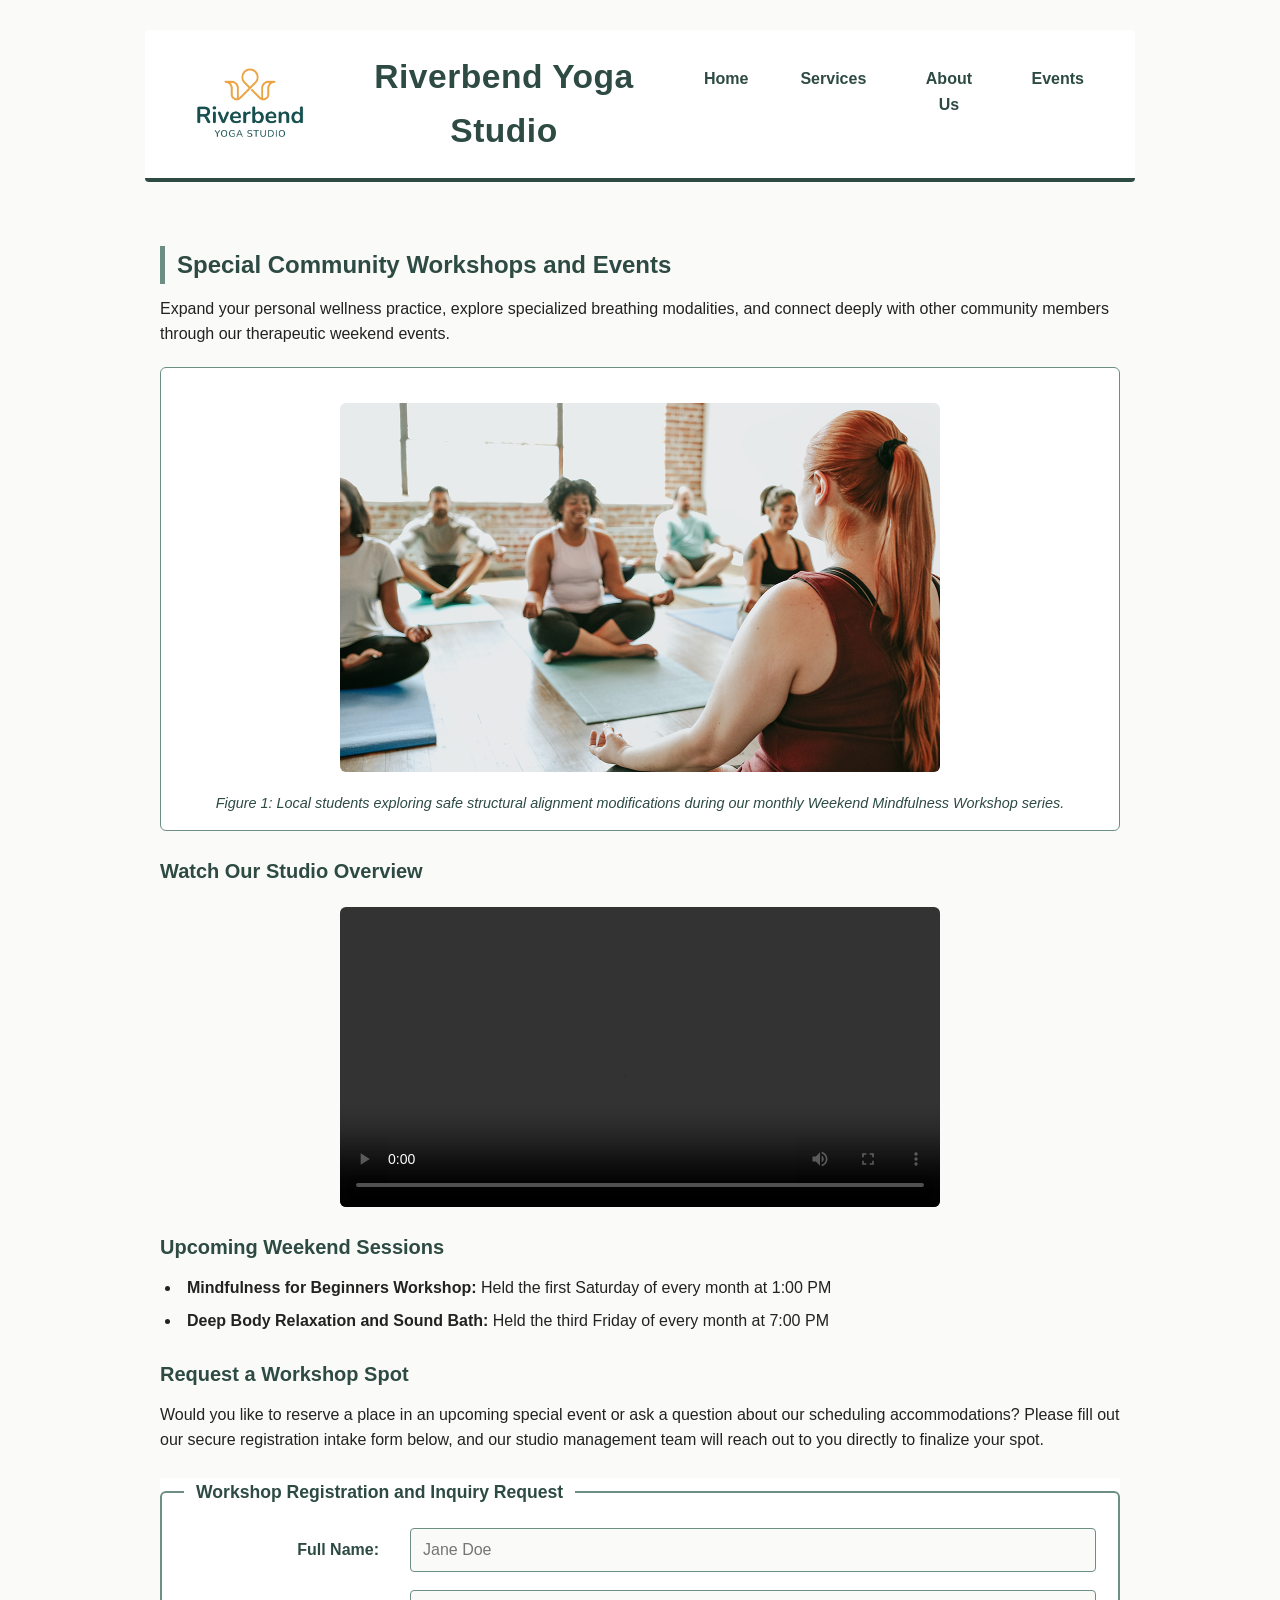
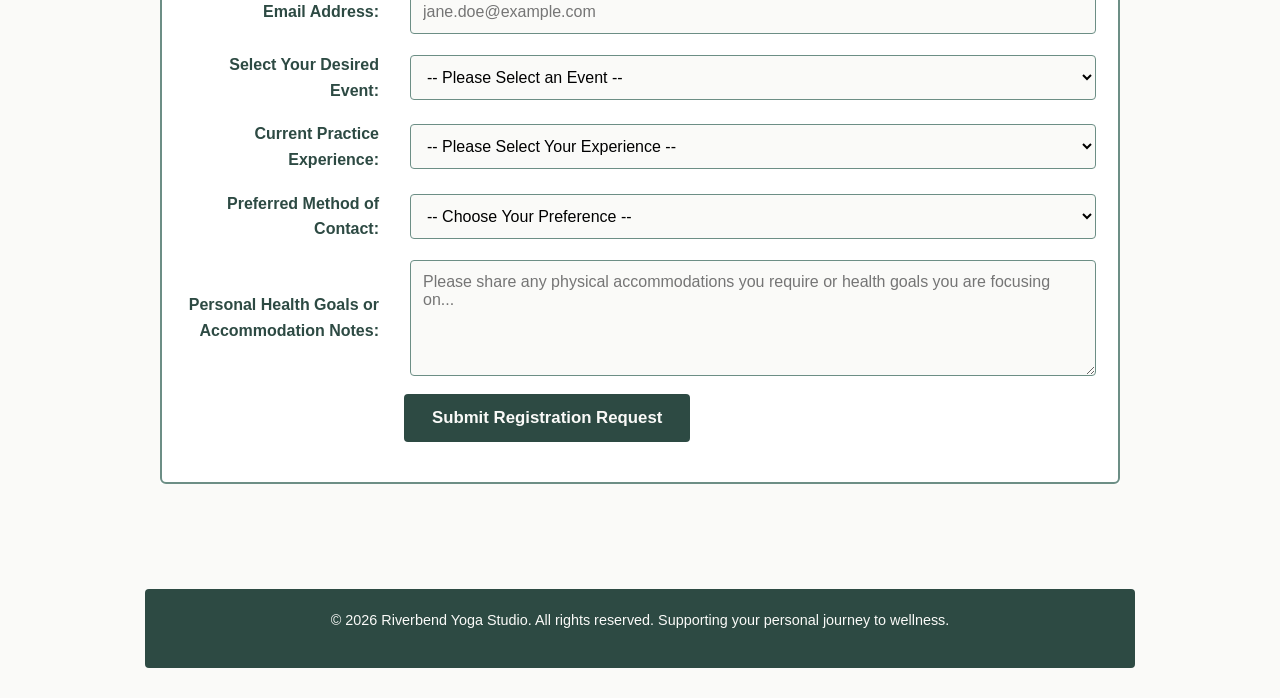
==== events.html @ 9fad8fb4 "Add files via upload" ====
<!DOCTYPE html>
<html lang="en">
<head>
    <meta charset="UTF-8">
    <meta name="viewport" content="width=device-width, initial-scale=1.0">
    <title>Events | Riverbend Yoga Studio</title>
    <link rel="stylesheet" href="styles.css">

</head>
<body>

    <header>
        <img src="yoga-logo_c.png" alt="Riverbend Yoga Studio logo, featuring a minimalist river wave and lotus flower motif." width="150" height="60">
        <h1>Riverbend Yoga Studio</h1>
        <nav>
            <ul>
                <li><a href="index.html">Home</a></li>
                <li><a href="services.html">Services</a></li>
                <li><a href="about.html">About Us</a></li>
                <li><a href="events.html">Events</a></li>
            </ul>
        </nav>
    </header>

    <main>
        <h2>Special Community Workshops and Events</h2>
        <p>Expand your personal wellness practice, explore specialized breathing modalities, and connect deeply with other community members through our therapeutic weekend events.</p>

        <figure>
            <img src="yoga-workshop_c.png" alt="A diverse group of community members actively practicing restorative alignment techniques with the aid of foam yoga blocks." width="600" height="350">
            <figcaption>Figure 1: Local students exploring safe structural alignment modifications during our monthly Weekend Mindfulness Workshop series.</figcaption>
        </figure>

        <h3>Watch Our Studio Overview</h3>
        <video width="600" height="400" controls>
            <source src="yoga-intro_c.mov" type="video/quicktime">
            <source src="yoga-intro_c.mov" type="video/mp4">
            Your browser does not support the video playback tag. Please access our alternative format dashboard for compatible dynamic media views.
        </video>

        <h3>Upcoming Weekend Sessions</h3>
        <ul>
            <li><strong>Mindfulness for Beginners Workshop:</strong> Held the first Saturday of every month at 1:00 PM</li>
            <li><strong>Deep Body Relaxation and Sound Bath:</strong> Held the third Friday of every month at 7:00 PM</li>
        </ul>

        <h3>Request a Workshop Spot</h3>
        <p>Would you like to reserve a place in an upcoming special event or ask a question about our scheduling accommodations? Please fill out our secure registration intake form below, and our studio management team will reach out to you directly to finalize your spot.</p>

        <form action="#" method="post">
            <fieldset>
                <legend>Workshop Registration and Inquiry Request</legend>

                <p>
                    <label for="student-name">Full Name:</label>
                    <input type="text" id="student-name" name="student-name" required placeholder="Jane Doe">
                </p>

                <p>
                    <label for="student-email">Email Address:</label>
                    <input type="email" id="student-email" name="student-email" required placeholder="jane.doe@example.com">
                </p>

                <p>
                    <label for="target-event">Select Your Desired Event:</label>
                    <select id="target-event" name="target-event" required>
                        <option value="">-- Please Select an Event --</option>
                        <option value="mindfulness-intro">Mindfulness for Beginners Workshop</option>
                        <option value="sound-bath">Deep Body Relaxation &amp; Sound Bath</option>
                        <option value="general-info">General Schedule Inquiry</option>
                    </select>
                </p>

                <p>
                    <label for="student-experience">Current Practice Experience:</label>
                    <select id="student-experience" name="student-experience" required>
                        <option value="">-- Please Select Your Experience --</option>
                        <option value="level-absolute">Absolute Beginner (No Experience)</option>
                        <option value="level-some">Intermediate (Some Prior Practice)</option>
                        <option value="level-advanced">Consistent Advanced Practice</option>
                    </select>
                </p>

                <p>
                    <label for="reply-preference">Preferred Method of Contact:</label>
                    <select id="reply-preference" name="reply-preference" required>
                        <option value="">-- Choose Your Preference --</option>
                        <option value="contact-email">Secure Email Reply</option>
                        <option value="contact-phone">Direct Phone Call</option>
                    </select>
                </p>

                <p>
                    <label for="student-notes">Personal Health Goals or Accommodation Notes:</label>
                    <textarea id="student-notes" name="student-notes" rows="5" cols="40" required placeholder="Please share any physical accommodations you require or health goals you are focusing on..."></textarea>
                </p>

                <p>
                    <button type="submit">Submit Registration Request</button>
                </p>
            </fieldset>
        </form>
    </main>

    <footer>
        <p>&copy; 2026 Riverbend Yoga Studio. All rights reserved. Supporting your personal journey to wellness.</p>
    </footer>

</body>
</html>
---- styles.css ----
/* ==========================================================================
   1. DESIGN SYSTEM & CORE VARIABLES (Mobile-First Baseline)
   ========================================================================== */
:root {
    /* Color Palette: Strict 3-Color Hierarchy for Riverbend Yoga Studio */
    --primary-color: #2D4A43;    /* Calm Sage Green - Brand Identity & Headers */
    --secondary-color: #6C8E85;  /* Soft Eucalyptus - Borders, Accents & Interactive Hover */
    --text-color: #222222;       /* Charcoal Black - Off-Black for Maximum Visual Contrast */
    --bg-color: #FAFAF8;         /* Warm Linen Off-White - Low-Glare Background Base */
    --card-bg: #FFFFFF;          /* Clean White - Form & Content Structural Backings */

    /* Typography Hierarchy */
    --font-body: 'Helvetica Neue', Helvetica, Arial, sans-serif;
    --font-headers: Georgia, 'Times New Roman', serif;
}

/* Global Document Reset */
* {
    box-sizing: border-box;
    margin: 0;
    padding: 0;
}

body {
    background-color: var(--bg-color);
    color: var(--text-color);
    font-family: var(--font-body);
    font-size: 16px;
    line-height: 1.6;
    padding: 15px;
}

/* ==========================================================================
   2. TYPOGRAPHY & SEMANTIC LANDMARK STYLING
   ========================================================================== */
header {
    background-color: var(--card-bg);
    border-bottom: 4px solid var(--primary-color);
    padding: 25px 15px;
    text-align: center;
    border-radius: 4px;
}

header img {
    display: block;
    margin: 0 auto 12px auto;
    max-width: 140px;
    height: auto;
}

h1 {
    color: var(--primary-color);
    font-family: var(--font-headings);
    font-size: 1.8rem;
    font-weight: bold;
    letter-spacing: 0.5px;
}

main {
    padding: 25px 5px;
}

h2, h3 {
    color: var(--primary-color);
    font-family: var(--font-headings);
    margin-top: 24px;
    margin-bottom: 12px;
}

h2 {
    font-size: 1.5rem;
    border-left: 5px solid var(--secondary-color);
    padding-left: 12px;
}

h3 {
    font-size: 1.25rem;
}

p, ul {
    margin-bottom: 166px;
}

p, ul {
    margin-bottom: 16px;
}

ul {
    list-style-position: inside;
    padding-left: 5px;
}

li {
    margin-bottom: 8px;
}

footer {
    background-color: var(--primary-color);
    color: var(--bg-color);
    text-align: center;
    padding: 20px 15px;
    margin-top: 40px;
    font-size: 0.9rem;
    border-radius: 4px;
}

/* ==========================================================================
   3. MOBILE-FIRST RESPONSIVE NAVIGATION & MEDIA STACK
   ========================================================================== */
nav {
    margin-top: 15px;
}

nav ul {
    display: flex;
    flex-direction: column;
    gap: 12px;
    list-style: none;
    padding: 0;
}

nav a {
    color: var(--primary-color);
    display: block;
    font-weight: bold;
    padding: 12px;
    text-decoration: none;
    border: 1px solid var(--secondary-color);
    border-radius: 4px;
    background-color: var(--card-bg);
    text-align: center;
    transition: all 0.25s ease-in-out;
}

nav a:hover, nav a:focus {
    background-color: var(--primary-color);
    color: var(--bg-color);
    outline: none;
}

/* Fluid Responsive Media Elements */
img, video, picture img {
    display: block;
    max-width: 100%;
    height: auto;
    margin: 20px auto;
    border-radius: 6px;
}

figure {
    background-color: var(--card-bg);
    border: 1px solid var(--secondary-color);
    padding: 15px;
    border-radius: 6px;
    margin: 20px 0;
}

figcaption {
    font-size: 0.9rem;
    color: var(--primary-color);
    font-style: italic;
    margin-top: 10px;
    text-align: center;
}

audio {
    display: block;
    width: 100%;
    max-width: 450px;
    margin: 20px auto;
}

/* ==========================================================================
   4. INTAKE REGISTRATION FORM ACCESSIBILITY STYLING
   ========================================================================== */
form {
    background-color: var(--card-bg);
    margin: 25px 0;
}

fieldset {
    border: 2px solid var(--secondary-color);
    border-radius: 6px;
    padding: 22px;
}

legend {
    color: var(--primary-color);
    font-family: var(--font-headings);
    font-weight: bold;
    padding: 0 12px;
    font-size: 1.1rem;
}

form p {
    display: flex;
    flex-direction: column;
    gap: 6px;
    margin-bottom: 18px;
}

label {
    font-weight: bold;
    color: var(--primary-color);
}

input, select, textarea {
    width: 100%;
    padding: 12px;
    border: 1px solid var(--secondary-color);
    border-radius: 4px;
    font-family: var(--font-body);
    font-size: 1rem;
    background-color: var(--bg-color);
}

input:focus, select:focus, textarea:focus {
    outline: 3px solid var(--primary-color);
    background-color: var(--card-bg);
}

button[type="submit"] {
    background-color: var(--primary-color);
    color: var(--bg-color);
    border: none;
    padding: 14px 28px;
    font-size: 1.05rem;
    font-weight: bold;
    border-radius: 4px;
    cursor: pointer;
    width: 100%;
    transition: background-color 0.2s ease;
}

button[type="submit"]:hover, button[type="submit"]:focus {
    background-color: var(--secondary-color);
    outline: none;
}

/* ==========================================================================
   5. RESPONSIVE DESIGN (CSS Media Query for Tablet & Desktop Viewports)
   ========================================================================== */
@media screen and (min-width: 768px) {
    body {
        max-width: 1050px;
        margin: 0 auto;
        padding: 30px;
    }

    header {
        display: flex;
        flex-direction: row;
        justify-content: space-between;
        align-items: center;
        padding: 20px 35px;
    }

    header img {
        margin: 0;
    }

    h1 {
        font-size: 2.1rem;
    }

    nav {
        margin-top: 0;
    }

    nav ul {
        flex-direction: row;
        gap: 20px;
    }

    nav a {
        border: none;
        padding: 8px 16px;
        background-color: transparent;
    }

    nav a:hover, nav a:focus {
        background-color: var(--primary-color);
        border-radius: 4px;
    }

    main {
        padding: 40px 15px;
    }

    form p {
        flex-direction: row;
        align-items: center;
    }

    label {
        flex: 0 0 220px;
        text-align: right;
        padding-right: 25px;
    }

    input, select, textarea {
        flex: 1;
    }

    button[type="submit"] {
        width: auto;
        margin-left: 220px;
    }
}
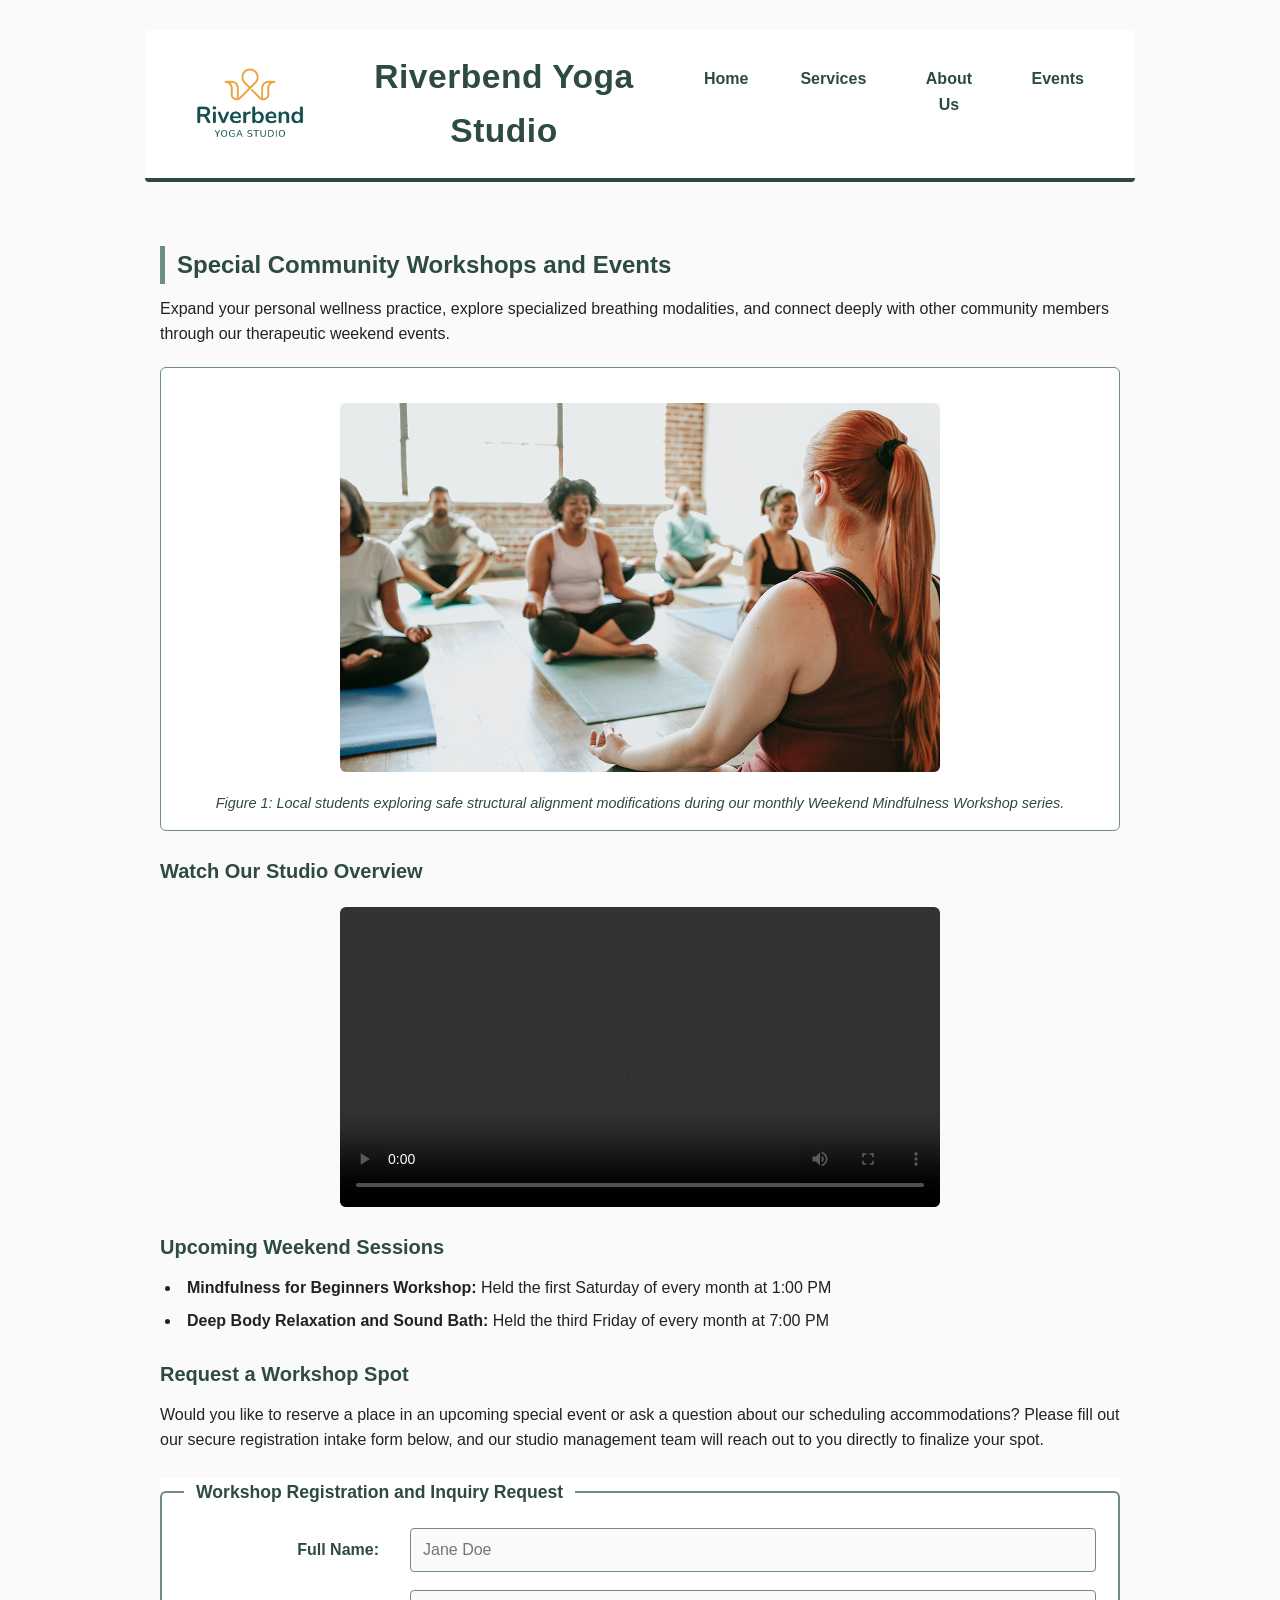
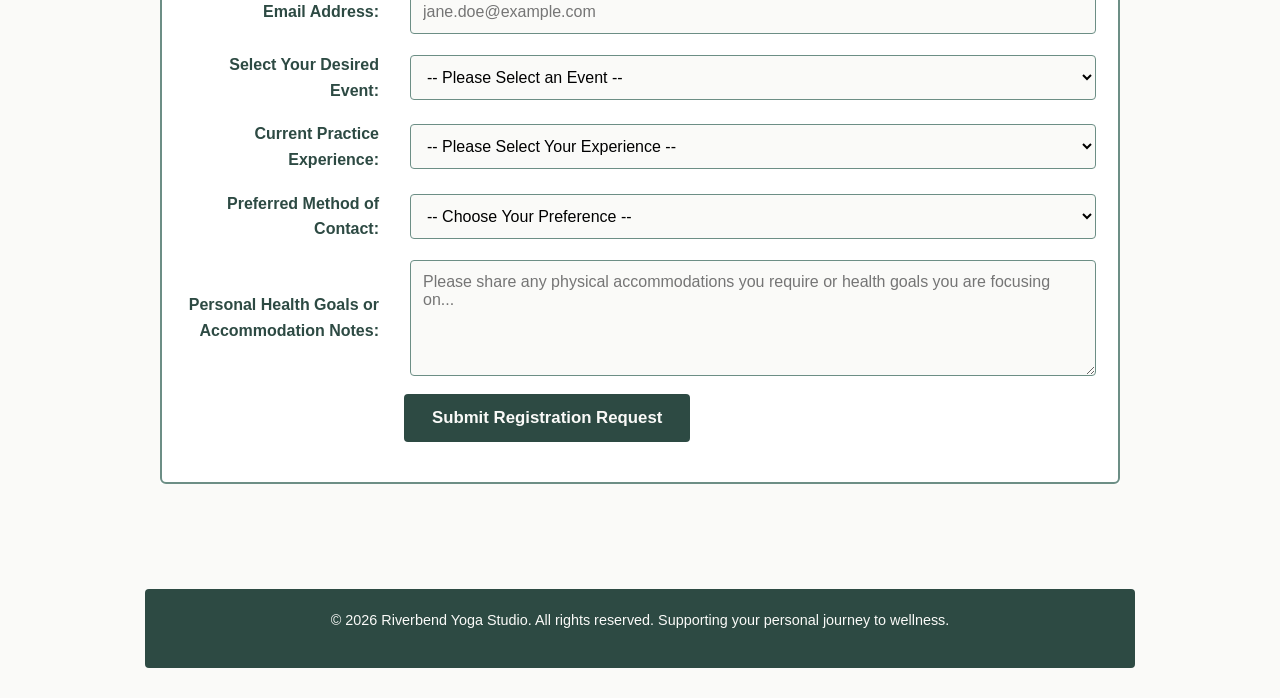
==== commit cc892dd2: "Change form method to 'get' in events.html Updated the form method from 'post' to 'get' for workshop" ====
--- a/events.html
+++ b/events.html
@@ -47,7 +47,7 @@
         <h3>Request a Workshop Spot</h3>
         <p>Would you like to reserve a place in an upcoming special event or ask a question about our scheduling accommodations? Please fill out our secure registration intake form below, and our studio management team will reach out to you directly to finalize your spot.</p>
 
-        <form action="#" method="post">
+        <form action="#" method="get">
             <fieldset>
                 <legend>Workshop Registration and Inquiry Request</legend>
 
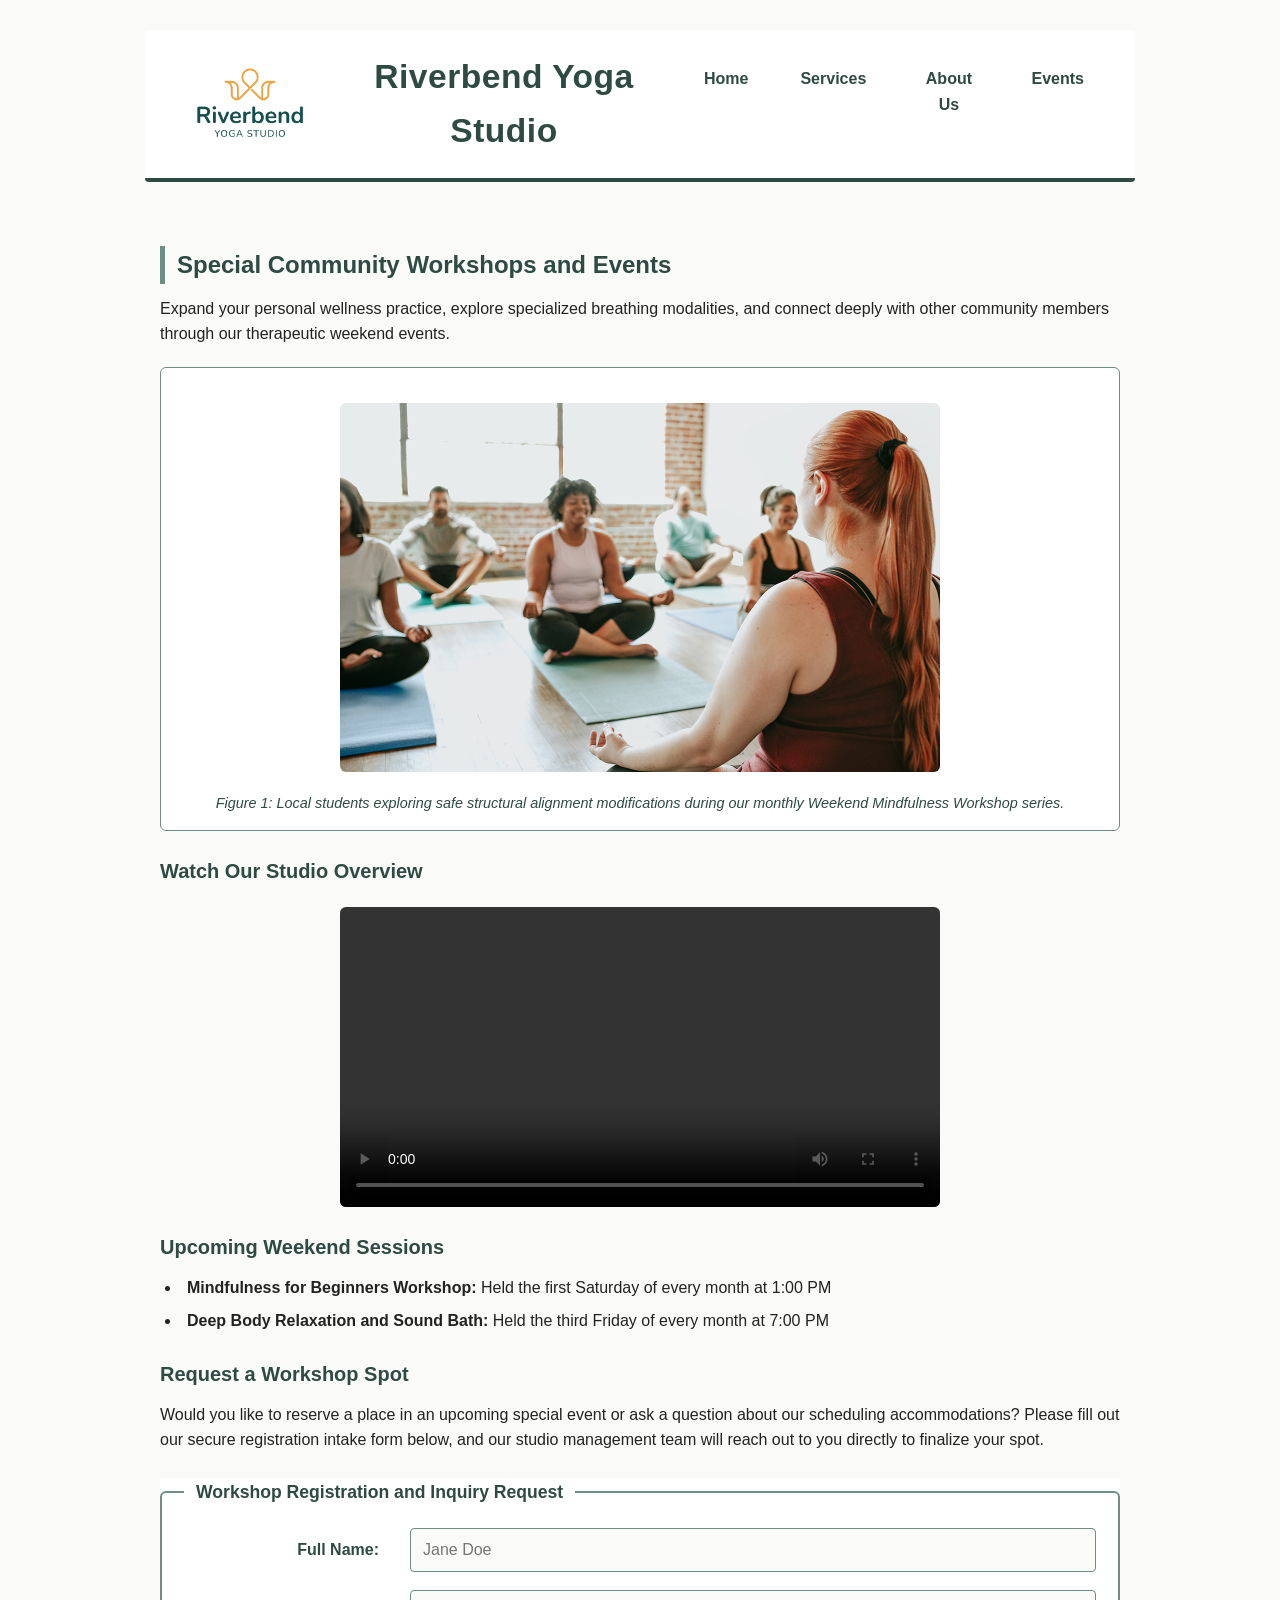
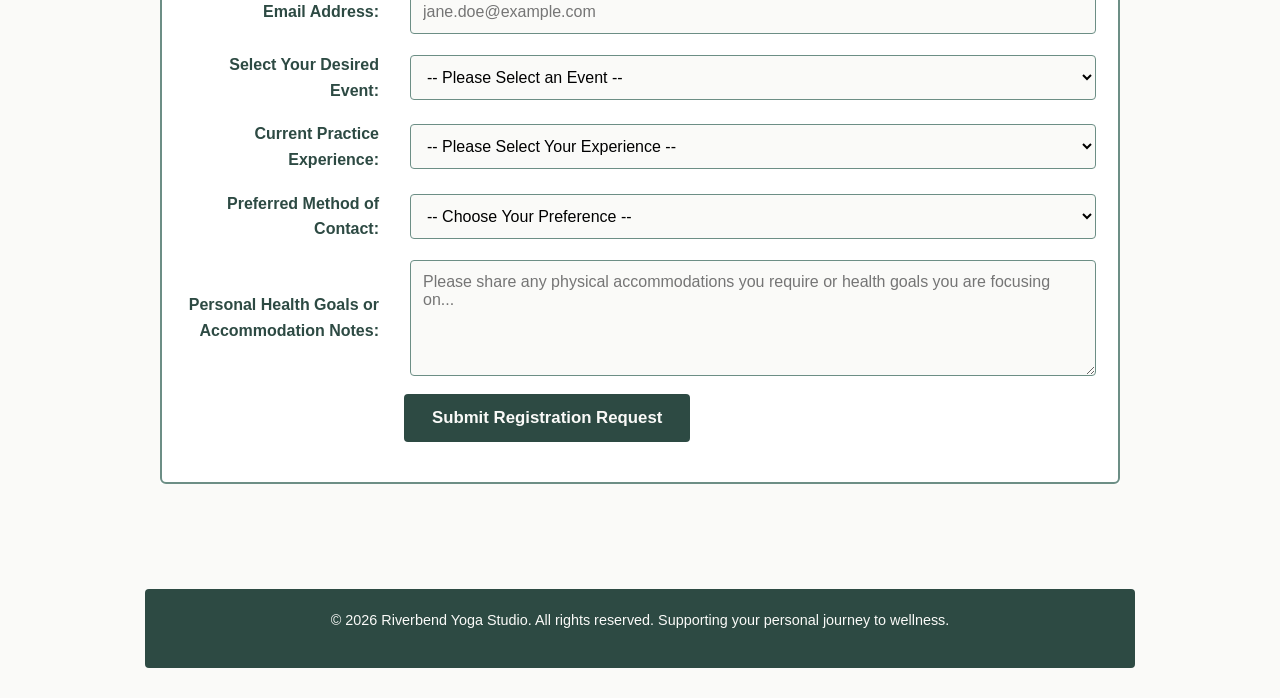
==== commit 8d037e6d: "Add form validation to registration form Updated the events.html file to include a form validation f" ====
--- a/events.html
+++ b/events.html
@@ -47,7 +47,7 @@
         <h3>Request a Workshop Spot</h3>
         <p>Would you like to reserve a place in an upcoming special event or ask a question about our scheduling accommodations? Please fill out our secure registration intake form below, and our studio management team will reach out to you directly to finalize your spot.</p>
 
-        <form action="#" method="get">
+        <form id="registration-form" action="#" method="get" onsubmit="event.preventDefault(); return validateRegistrationIntake(event);">
             <fieldset>
                 <legend>Workshop Registration and Inquiry Request</legend>
 
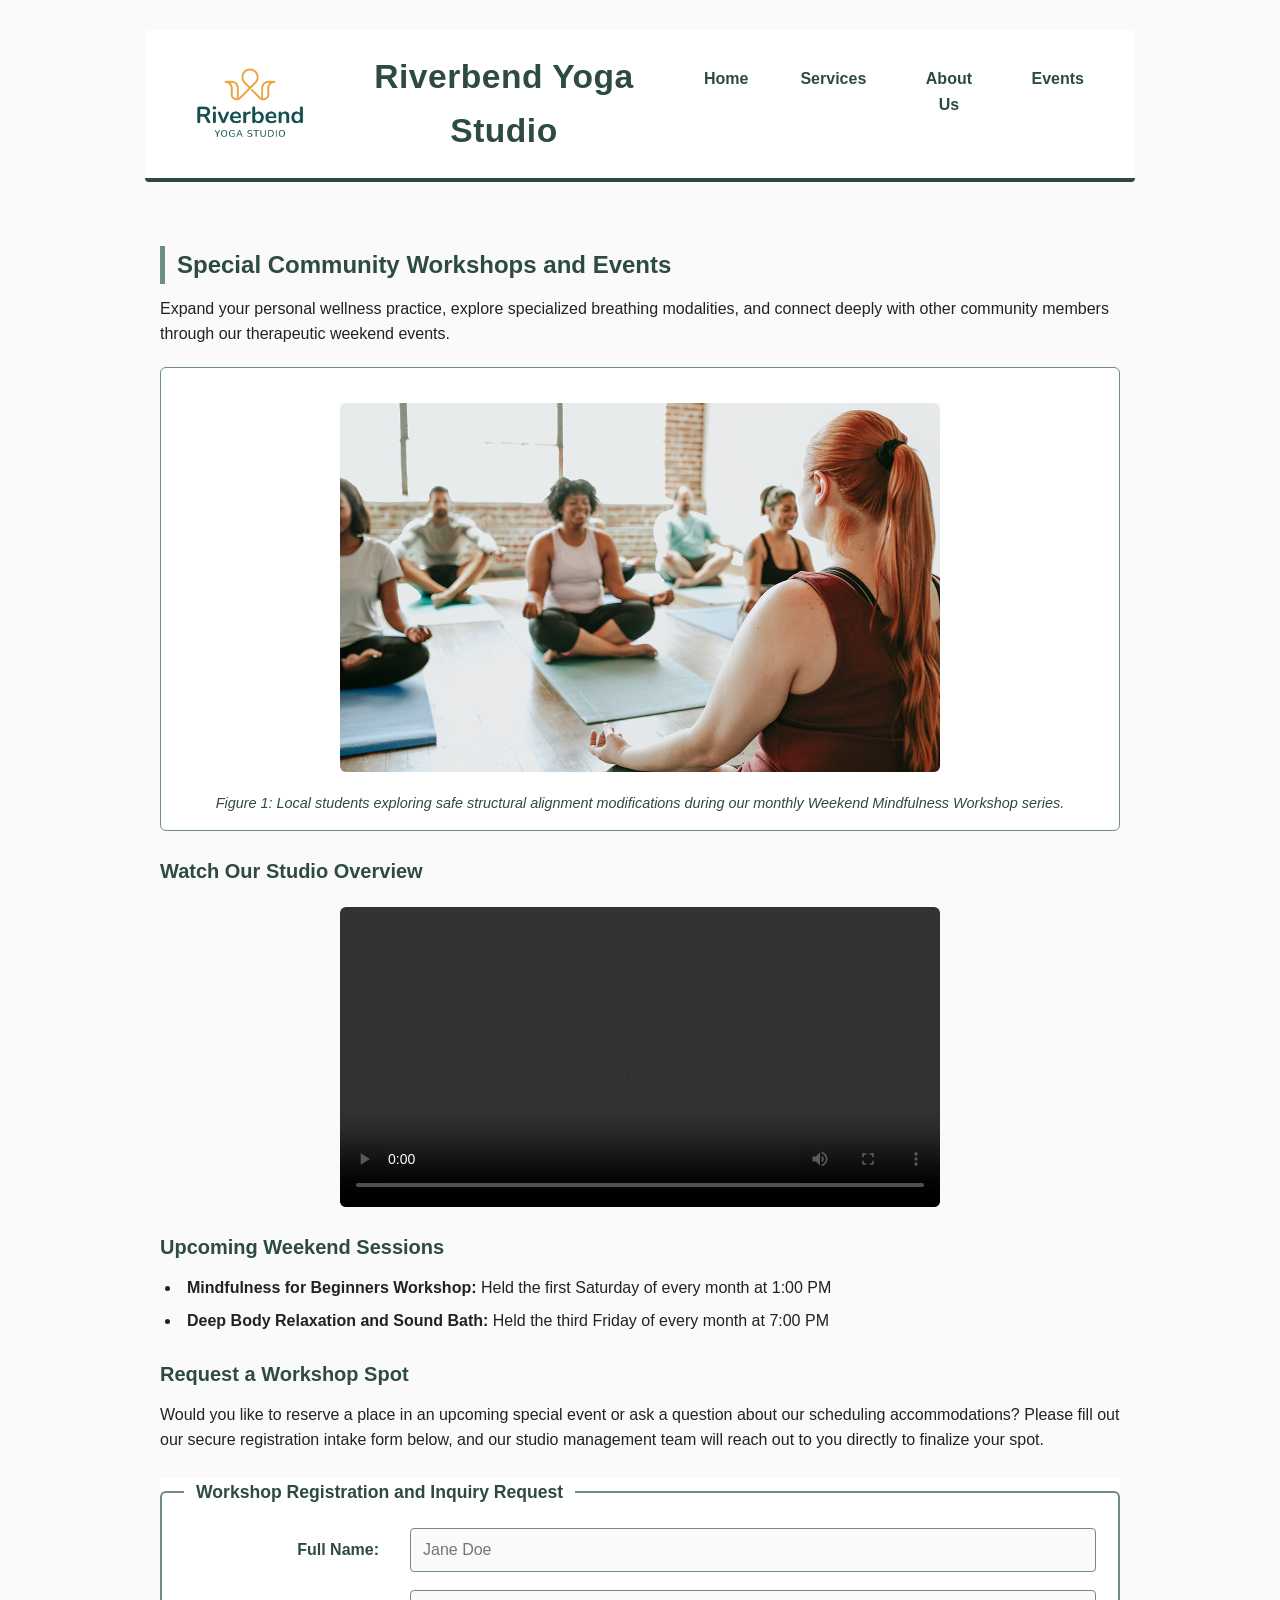
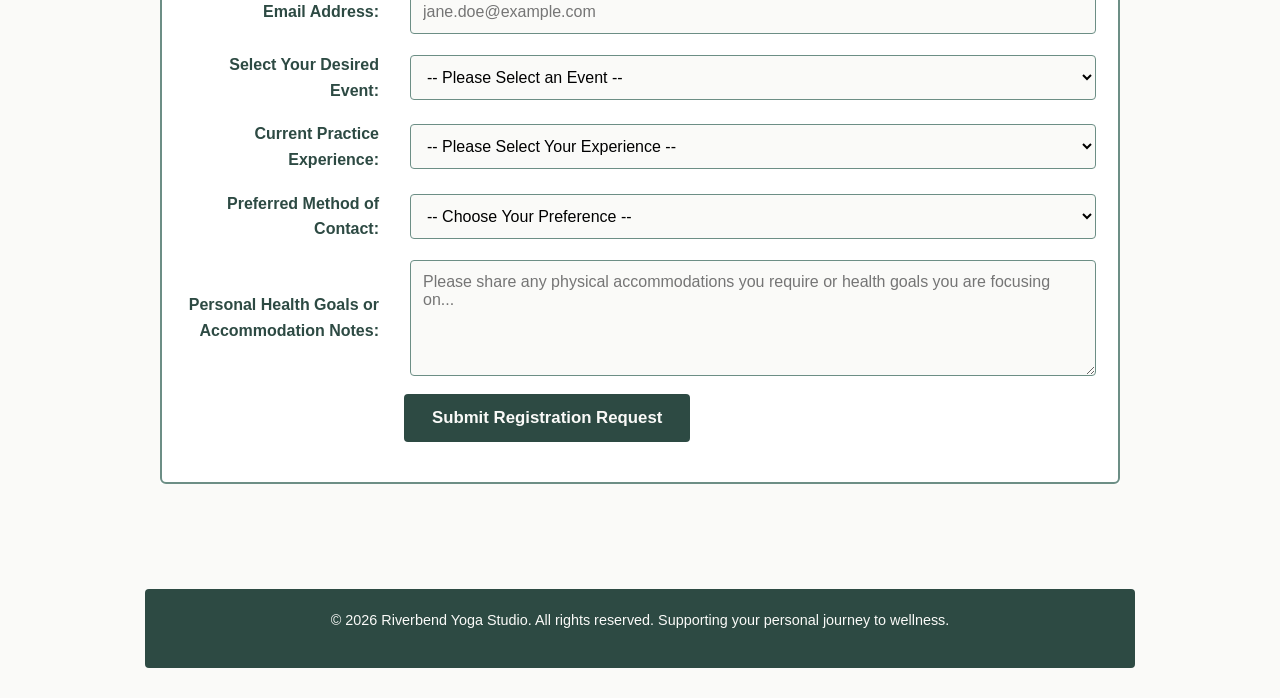
==== commit 48f8eca6: "Add external JS and stylesheet connection comments Added external JavaScript connection for interact" ====
--- a/events.html
+++ b/events.html
@@ -4,8 +4,8 @@
     <meta charset="UTF-8">
     <meta name="viewport" content="width=device-width, initial-scale=1.0">
     <title>Events | Riverbend Yoga Studio</title>
+    <!-- The External Style Sheet Connection Line Required for Task 3 -->
     <link rel="stylesheet" href="styles.css">
-
 </head>
 <body>
 
@@ -34,8 +34,7 @@
         <h3>Watch Our Studio Overview</h3>
         <video width="600" height="400" controls>
             <source src="yoga-intro_c.mov" type="video/quicktime">
-            <source src="yoga-intro_c.mov" type="video/mp4">
-            Your browser does not support the video playback tag. Please access our alternative format dashboard for compatible dynamic media views.
+            Your browser does not natively stream QuickTime containers. Please access our alternative format dashboard for compatible dynamic media views.
         </video>
 
         <h3>Upcoming Weekend Sessions</h3>
@@ -47,7 +46,8 @@
         <h3>Request a Workshop Spot</h3>
         <p>Would you like to reserve a place in an upcoming special event or ask a question about our scheduling accommodations? Please fill out our secure registration intake form below, and our studio management team will reach out to you directly to finalize your spot.</p>
 
-        <form id="registration-form" action="#" method="get" onsubmit="event.preventDefault(); return validateRegistrationIntake(event);">
+        <!-- SERVER FIXED: Standardized form setup to execute server-safe input verification routines -->
+        <form id="registration-form" action="#" method="get">
             <fieldset>
                 <legend>Workshop Registration and Inquiry Request</legend>
 
@@ -106,5 +106,7 @@
         <p>&copy; 2026 Riverbend Yoga Studio. All rights reserved. Supporting your personal journey to wellness.</p>
     </footer>
 
+    <!-- The External JavaScript Connection Line Required for Task 4 Interactivity Elements -->
+    <script src="script.js"></script>
 </body>
 </html>
